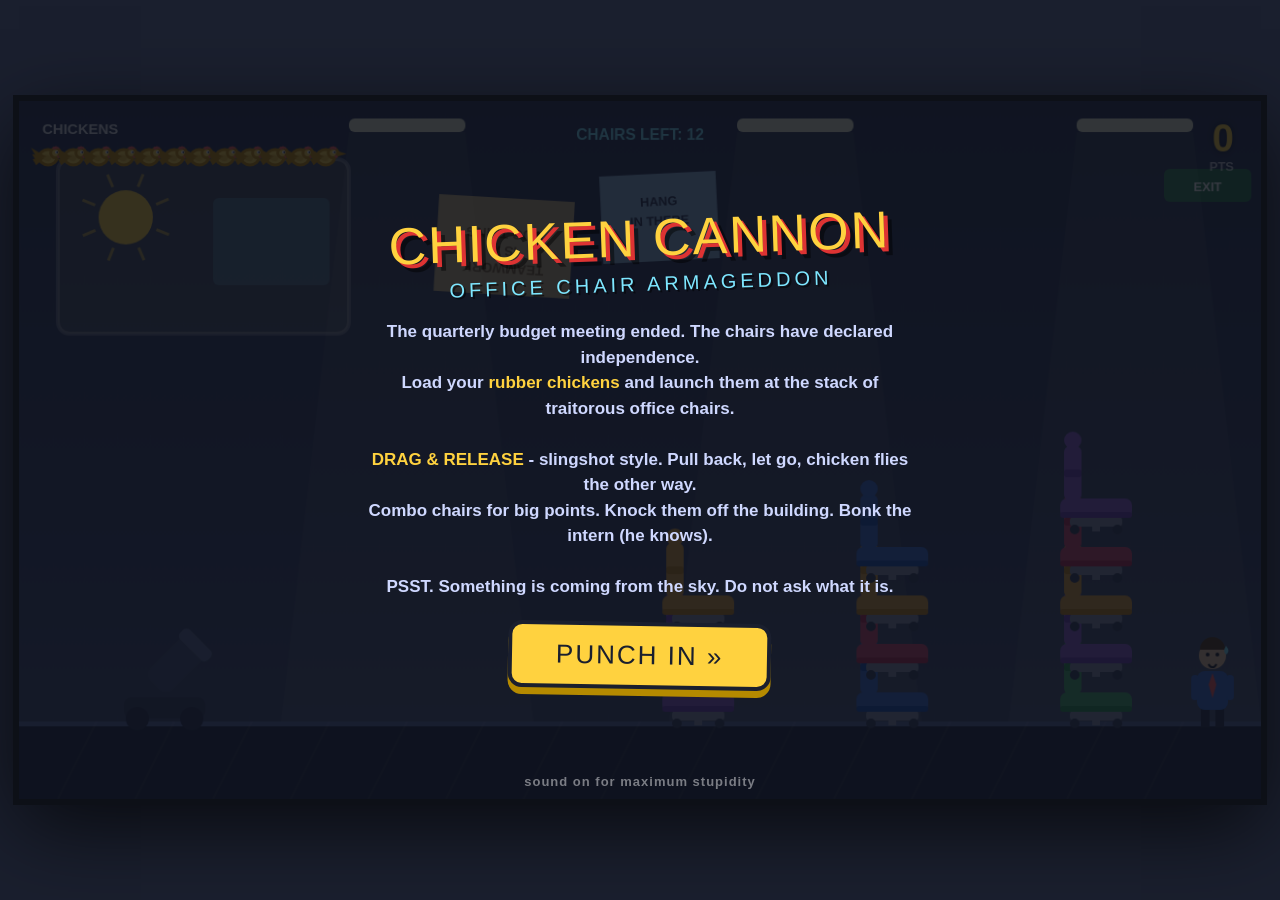
==== ChickenCannon/index.html @ 183abc18 "Refine project structure and enhance setup configuration" ====
<!DOCTYPE html>
<html lang="en">
<head>
<meta charset="UTF-8">
<meta name="viewport" content="width=device-width, initial-scale=1.0, user-scalable=no">
<title>CHICKEN CANNON: Office Chair Armageddon</title>
<style>
  * { margin: 0; padding: 0; box-sizing: border-box; }
  html, body {
    width: 100%; height: 100%; overflow: hidden;
    background: #1a1f2e;
    font-family: "Arial Black", "Segoe UI Black", Impact, sans-serif;
    -webkit-user-select: none; user-select: none;
    touch-action: none;
  }
  #wrap {
    position: absolute; inset: 0;
    display: flex; align-items: center; justify-content: center;
  }
  #stage {
    position: relative;
    box-shadow: 0 0 0 6px #0d1017, 0 25px 80px rgba(0,0,0,.7);
  }
  canvas { display: block; }
  .overlay {
    position: absolute; inset: 0;
    display: flex; flex-direction: column;
    align-items: center; justify-content: center;
    text-align: center;
    background: rgba(10, 14, 24, .82);
    color: #fff;
    z-index: 10;
  }
  .overlay.hidden { display: none; }
  .title {
    font-size: 52px;
    line-height: 1.05;
    letter-spacing: 2px;
    color: #ffd23f;
    text-shadow: 4px 4px 0 #d33, 8px 8px 0 rgba(0,0,0,.45);
    transform: rotate(-2deg);
    margin-bottom: 10px;
  }
  .title small {
    display: block;
    font-size: 20px;
    color: #7ee7ff;
    text-shadow: 2px 2px 0 rgba(0,0,0,.5);
    letter-spacing: 4px;
    margin-top: 8px;
  }
  .sub {
    font-size: 17px;
    color: #cfd8ff;
    margin: 14px 0 22px;
    max-width: 560px;
    line-height: 1.5;
    font-family: Arial, sans-serif;
    font-weight: bold;
  }
  .sub b { color: #ffd23f; }
  .btn {
    font-family: inherit;
    font-size: 26px;
    letter-spacing: 2px;
    color: #1a1f2e;
    background: #ffd23f;
    border: 4px solid #1a1f2e;
    box-shadow: 0 7px 0 #b58a00;
    padding: 14px 44px;
    border-radius: 14px;
    cursor: pointer;
    transform: rotate(1deg);
    transition: transform .08s, box-shadow .08s;
  }
  .btn:hover { transform: rotate(1deg) translateY(-2px) scale(1.03); }
  .btn:active { transform: rotate(1deg) translateY(3px); box-shadow: 0 2px 0 #b58a00; }
  .endrank {
    font-size: 30px;
    color: #7ee7ff;
    text-shadow: 2px 2px 0 rgba(0,0,0,.5);
    margin: 6px 0 4px;
  }
  .endscore {
    font-size: 60px;
    color: #ffd23f;
    text-shadow: 4px 4px 0 #d33;
    margin: 4px 0 18px;
  }
  .shame {
    margin-bottom: 24px;
    min-width: 300px;
  }
  .shame h3 {
    font-size: 16px;
    color: #ff8fa3;
    letter-spacing: 3px;
    margin-bottom: 8px;
  }
  .shame ol {
    list-style: none;
    font-family: Arial, sans-serif;
    font-weight: bold;
    font-size: 15px;
    color: #cfd8ff;
  }
  .shame li { padding: 2px 0; }
  .shame li.me { color: #ffd23f; }
  .hint {
    position: absolute;
    bottom: 10px; left: 0; right: 0;
    text-align: center;
    font-family: Arial, sans-serif;
    font-weight: bold;
    font-size: 13px;
    color: rgba(255,255,255,.45);
    letter-spacing: 1px;
    pointer-events: none;
  }
</style>
</head>
<body>
<div id="wrap">
  <div id="stage">
    <canvas id="game"></canvas>

    <div id="startScreen" class="overlay">
      <div class="title">CHICKEN CANNON<small>OFFICE CHAIR ARMAGEDDON</small></div>
      <div class="sub">
        The quarterly budget meeting ended. The chairs have declared independence.<br>
        Load your <b>rubber chickens</b> and launch them at the stack of traitorous office chairs.<br><br>
        <b>DRAG & RELEASE</b> - slingshot style. Pull back, let go, chicken flies the other way.<br>
        Combo chairs for big points. Knock them off the building. Bonk the intern (he knows).<br><br>
        PSST. Something is coming from the sky. Do not ask what it is.
      </div>
      <button class="btn" id="startBtn">PUNCH IN &raquo;</button>
      <div class="hint">sound on for maximum stupidity</div>
    </div>

    <div id="endScreen" class="overlay hidden">
      <div class="title" id="endTitle">FED UP</div>
      <div class="endrank" id="endRank"></div>
      <div class="endscore" id="endScore">0</div>
      <div class="shame">
        <h3>WALL OF SHAME</h3>
        <ol id="shameList"></ol>
      </div>
      <button class="btn" id="againBtn">WORK OVERTIME &raquo;</button>
    </div>
  </div>
</div>
<script src="vendor/matter.min.js"></script>
<script src="game.js"></script>
</body>
</html>
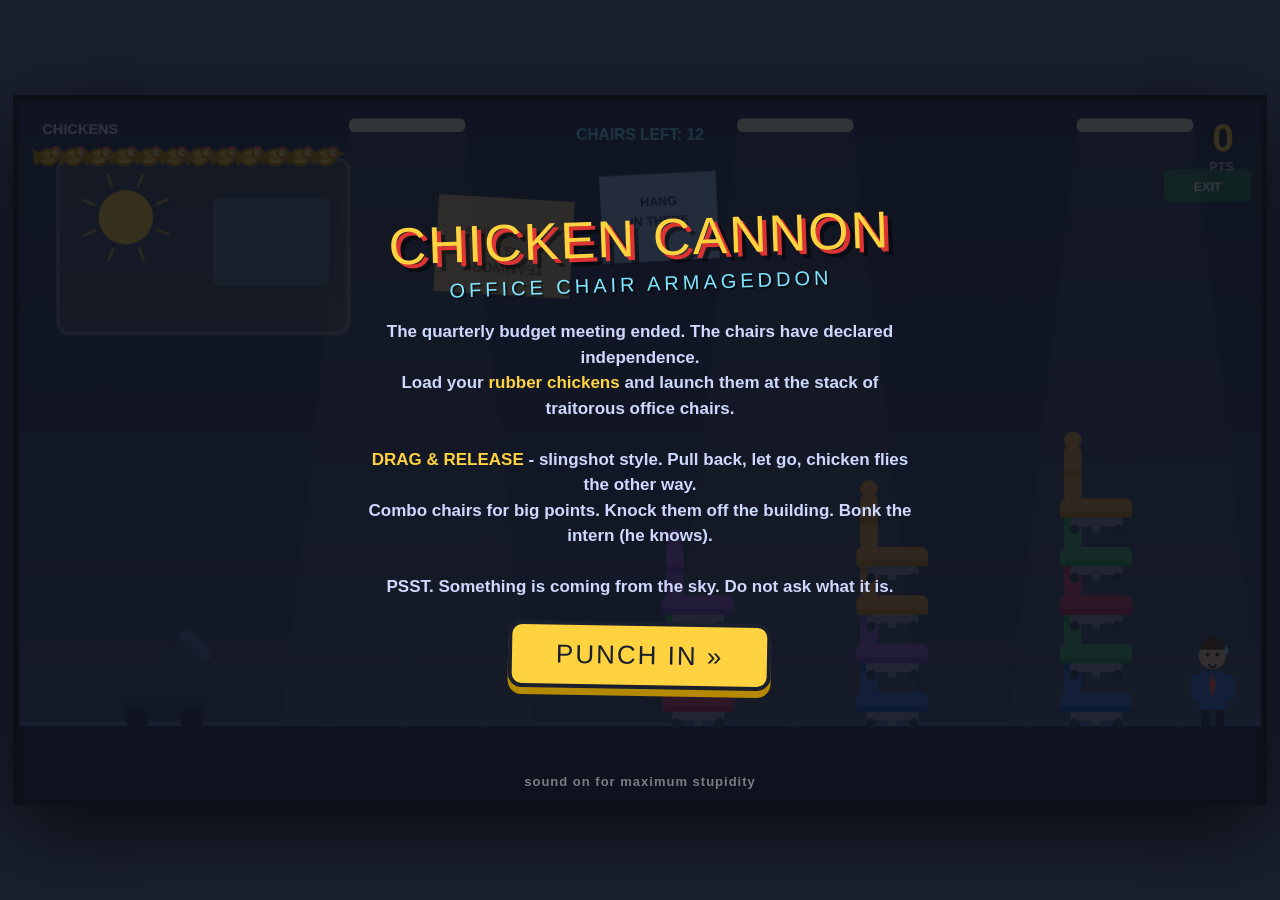
==== commit f6d3e037: "Optimize rendering performance by implementing a double buffering technique in game.js and update sc" ====
--- a/ChickenCannon/index.html
+++ b/ChickenCannon/index.html
@@ -150,6 +150,6 @@
   </div>
 </div>
 <script src="vendor/matter.min.js"></script>
-<script src="game.js"></script>
+<script src="game.js?v=20260819-1"></script>
 </body>
 </html>
